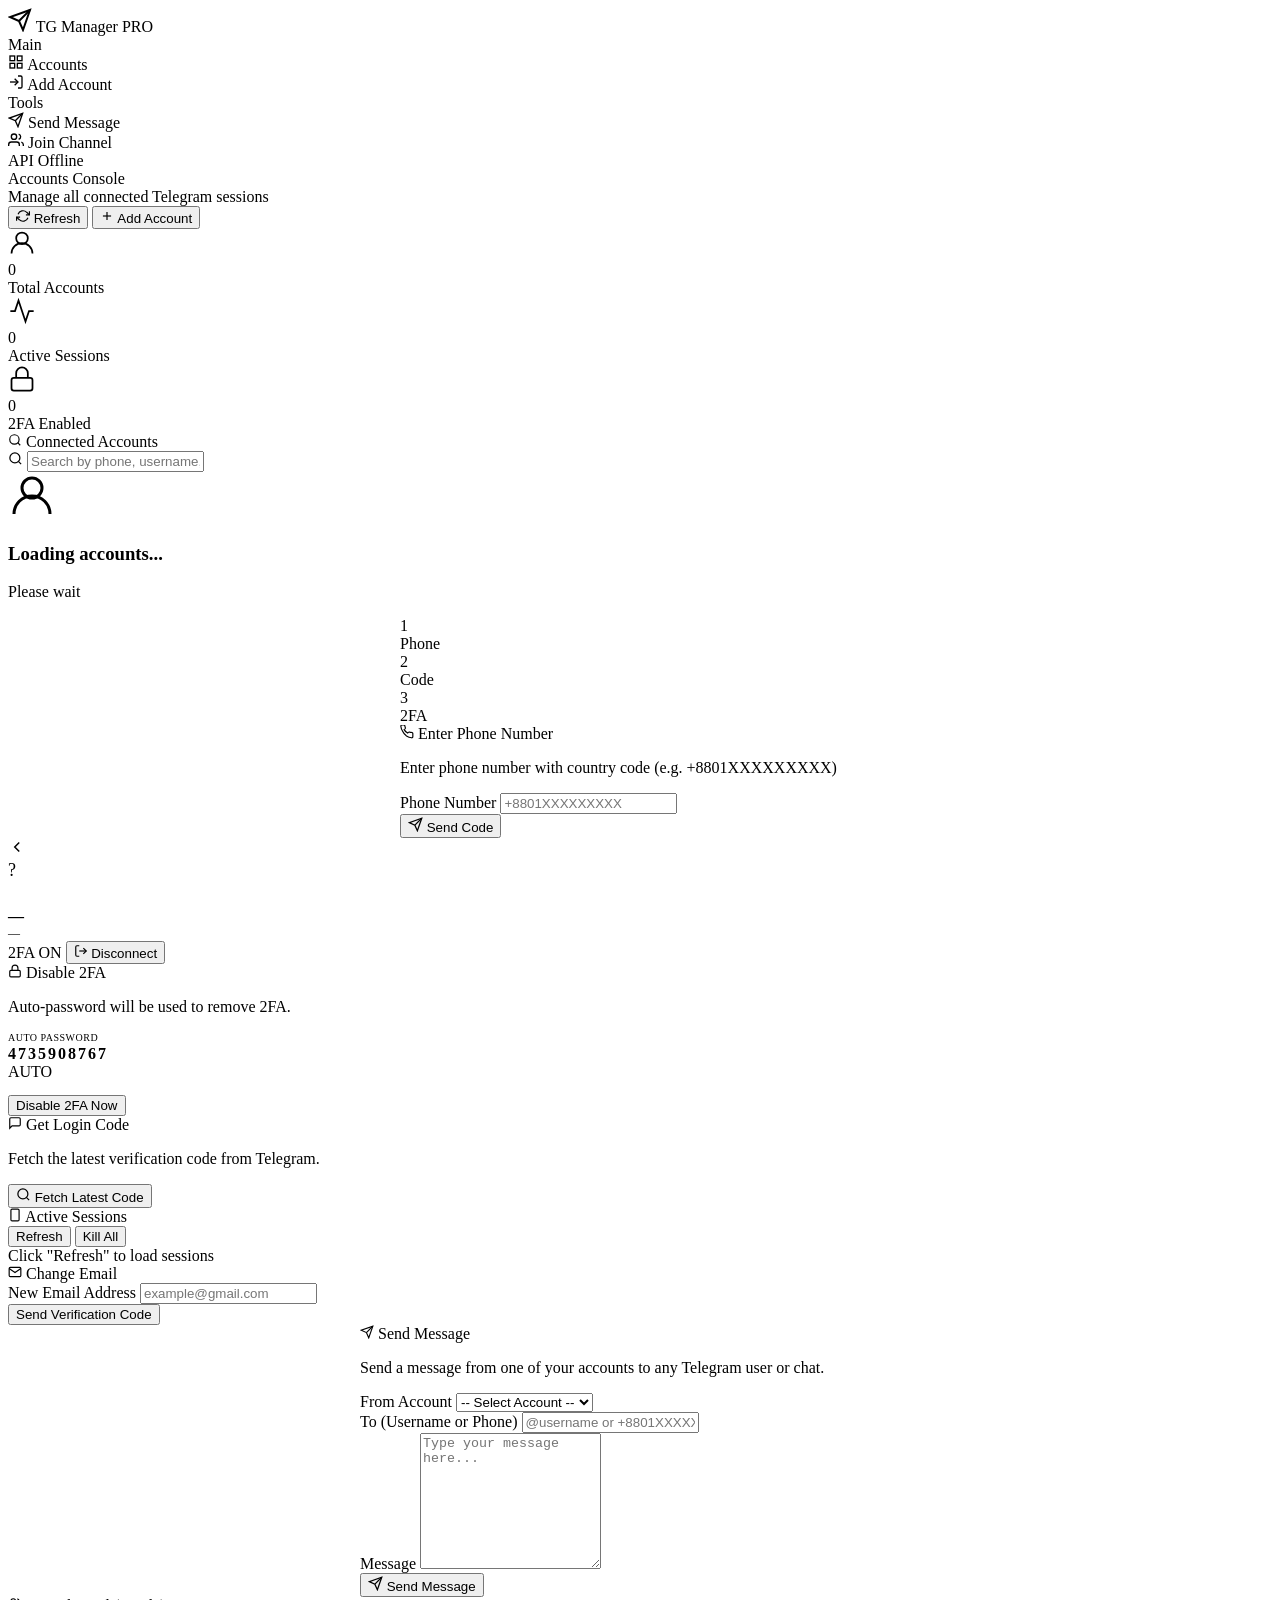
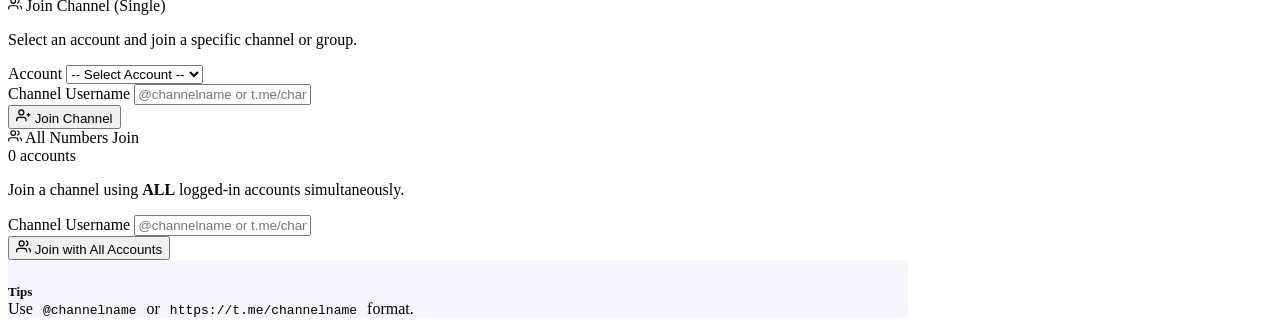
==== artifacts/tg-python/static/index.html @ 0330e7f4 "Replace Node.js backend with Python for Telegram API management Migrate backend services from Node.j" ====
<!DOCTYPE html>
<html lang="en">
<head>
  <meta charset="UTF-8"/>
  <meta name="viewport" content="width=device-width, initial-scale=1.0"/>
  <title>Telegram Manager</title>
  <link rel="preconnect" href="https://fonts.googleapis.com"/>
  <link rel="preconnect" href="https://fonts.gstatic.com" crossorigin/>
  <link rel="stylesheet" href="/style.css"/>
</head>
<body>
<div class="bg-pattern"></div>
<div id="toast-container"></div>

<div id="app">
  <!-- SIDEBAR -->
  <aside class="sidebar">
    <div class="sidebar-logo">
      <svg width="24" height="24" viewBox="0 0 24 24" fill="none" stroke="currentColor" stroke-width="2">
        <path d="M22 2L11 13"/><path d="M22 2L15 22l-4-9-9-4 20-7z"/>
      </svg>
      <span class="sidebar-logo-text">TG Manager</span>
      <span class="sidebar-logo-badge">PRO</span>
    </div>
    <nav class="sidebar-nav">
      <div class="nav-label">Main</div>
      <div class="nav-item" data-page="dashboard">
        <svg width="16" height="16" viewBox="0 0 24 24" fill="none" stroke="currentColor" stroke-width="2">
          <rect x="3" y="3" width="7" height="7"/><rect x="14" y="3" width="7" height="7"/>
          <rect x="14" y="14" width="7" height="7"/><rect x="3" y="14" width="7" height="7"/>
        </svg>
        <span>Accounts</span>
        <span class="nav-badge" id="acct-badge" style="display:none"></span>
      </div>
      <div class="nav-item" data-page="login">
        <svg width="16" height="16" viewBox="0 0 24 24" fill="none" stroke="currentColor" stroke-width="2">
          <path d="M15 3h4a2 2 0 012 2v14a2 2 0 01-2 2h-4"/>
          <polyline points="10 17 15 12 10 7"/><line x1="15" y1="12" x2="3" y2="12"/>
        </svg>
        <span>Add Account</span>
      </div>
      <div class="nav-label">Tools</div>
      <div class="nav-item" data-page="sendmsg">
        <svg width="16" height="16" viewBox="0 0 24 24" fill="none" stroke="currentColor" stroke-width="2">
          <line x1="22" y1="2" x2="11" y2="13"/>
          <polygon points="22 2 15 22 11 13 2 9 22 2"/>
        </svg>
        <span>Send Message</span>
      </div>
      <div class="nav-item" data-page="joinchannel">
        <svg width="16" height="16" viewBox="0 0 24 24" fill="none" stroke="currentColor" stroke-width="2">
          <path d="M17 21v-2a4 4 0 00-4-4H5a4 4 0 00-4 4v2"/>
          <circle cx="9" cy="7" r="4"/>
          <path d="M23 21v-2a4 4 0 00-3-3.87"/><path d="M16 3.13a4 4 0 010 7.75"/>
        </svg>
        <span>Join Channel</span>
      </div>
    </nav>
    <div class="sidebar-footer">
      <div class="status-pill">
        <div class="status-dot offline" id="api-status-dot"></div>
        <span id="api-status-text">Connecting...</span>
      </div>
    </div>
  </aside>

  <!-- MAIN -->
  <div class="main">
    <div class="topbar">
      <div>
        <div class="topbar-title" id="topbar-title">Accounts Console</div>
        <div class="topbar-sub" id="topbar-sub">Manage all connected Telegram sessions</div>
      </div>
      <div class="topbar-actions">
        <button class="btn btn-secondary btn-sm" onclick="loadAccounts()">
          <svg width="14" height="14" viewBox="0 0 24 24" fill="none" stroke="currentColor" stroke-width="2">
            <polyline points="23 4 23 10 17 10"/><polyline points="1 20 1 14 7 14"/>
            <path d="M3.51 9a9 9 0 0114.85-3.36L23 10M1 14l4.64 4.36A9 9 0 0020.49 15"/>
          </svg>
          Refresh
        </button>
        <button class="btn btn-primary btn-sm" onclick="navigate('login')">
          <svg width="14" height="14" viewBox="0 0 24 24" fill="none" stroke="currentColor" stroke-width="2">
            <line x1="12" y1="5" x2="12" y2="19"/><line x1="5" y1="12" x2="19" y2="12"/>
          </svg>
          Add Account
        </button>
      </div>
    </div>

    <div class="content">

      <!-- PAGE: DASHBOARD -->
      <div class="page active" id="page-dashboard">
        <div class="grid-3 mb-4">
          <div class="stat-card">
            <div class="stat-icon">
              <svg width="28" height="28" viewBox="0 0 24 24" fill="none" stroke="currentColor" stroke-width="1.5"><circle cx="12" cy="8" r="5"/><path d="M3 21a9 9 0 0118 0"/></svg>
            </div>
            <div class="stat-value glow-text" id="stat-total">0</div>
            <div class="stat-label">Total Accounts</div>
          </div>
          <div class="stat-card">
            <div class="stat-icon">
              <svg width="28" height="28" viewBox="0 0 24 24" fill="none" stroke="currentColor" stroke-width="1.5"><path d="M22 12h-4l-3 9L9 3l-3 9H2"/></svg>
            </div>
            <div class="stat-value" style="color:var(--success)" id="stat-active">0</div>
            <div class="stat-label">Active Sessions</div>
          </div>
          <div class="stat-card">
            <div class="stat-icon">
              <svg width="28" height="28" viewBox="0 0 24 24" fill="none" stroke="currentColor" stroke-width="1.5"><rect x="3" y="11" width="18" height="11" rx="2"/><path d="M7 11V7a5 5 0 0110 0v4"/></svg>
            </div>
            <div class="stat-value" style="color:var(--warn)" id="stat-2fa">0</div>
            <div class="stat-label">2FA Enabled</div>
          </div>
        </div>
        <div class="card">
          <div class="card-header">
            <div class="card-title">
              <svg width="14" height="14" viewBox="0 0 24 24" fill="none" stroke="currentColor" stroke-width="2"><circle cx="11" cy="11" r="8"/><line x1="21" y1="21" x2="16.65" y2="16.65"/></svg>
              Connected Accounts
            </div>
          </div>
          <div class="search-bar mb-4">
            <svg class="search-icon" width="15" height="15" viewBox="0 0 24 24" fill="none" stroke="currentColor" stroke-width="2"><circle cx="11" cy="11" r="8"/><line x1="21" y1="21" x2="16.65" y2="16.65"/></svg>
            <input class="input" id="search-input" type="text" placeholder="Search by phone, username, name..."/>
          </div>
          <div class="grid-auto" id="accounts-grid">
            <div class="empty-state" style="grid-column:1/-1">
              <svg width="48" height="48" viewBox="0 0 24 24" fill="none" stroke="currentColor" stroke-width="1.5"><circle cx="12" cy="8" r="5"/><path d="M3 21a9 9 0 0118 0"/></svg>
              <h3>Loading accounts...</h3><p>Please wait</p>
            </div>
          </div>
        </div>
      </div>

      <!-- PAGE: LOGIN -->
      <div class="page" id="page-login">
        <div style="max-width:480px;margin:0 auto">
          <div class="step-indicator mb-4">
            <div class="step active" id="step-1"><div class="step-num">1</div><div class="step-text">Phone</div></div>
            <div class="step-sep"></div>
            <div class="step" id="step-2"><div class="step-num">2</div><div class="step-text">Code</div></div>
            <div class="step-sep"></div>
            <div class="step" id="step-3"><div class="step-num">3</div><div class="step-text">2FA</div></div>
          </div>

          <!-- Step 1 -->
          <div class="card glow login-step" style="display:block">
            <div class="card-header">
              <div class="card-title">
                <svg width="14" height="14" viewBox="0 0 24 24" fill="none" stroke="currentColor" stroke-width="2"><path d="M22 16.92v3a2 2 0 01-2.18 2 19.79 19.79 0 01-8.63-3.07A19.5 19.5 0 014.5 10.81a19.79 19.79 0 01-3.07-8.64A2 2 0 013.41 0h3a2 2 0 012 1.72c.127.96.361 1.903.7 2.81a2 2 0 01-.45 2.11L7.09 7.91a16 16 0 006 6l1.27-1.27a2 2 0 012.11-.45c.907.339 1.85.573 2.81.7A2 2 0 0122 14.92z"/></svg>
                Enter Phone Number
              </div>
            </div>
            <p class="text-dim text-sm mb-4">Enter phone number with country code (e.g. +8801XXXXXXXXX)</p>
            <div class="input-group mb-0">
              <label class="input-label">Phone Number</label>
              <input class="input" id="login-phone" type="tel" placeholder="+8801XXXXXXXXX" autocomplete="tel"/>
            </div>
            <div class="mt-3">
              <button class="btn btn-primary btn-full btn-lg" id="btn-send-code" onclick="sendCode()">
                <svg width="15" height="15" viewBox="0 0 24 24" fill="none" stroke="currentColor" stroke-width="2"><line x1="22" y1="2" x2="11" y2="13"/><polygon points="22 2 15 22 11 13 2 9 22 2"/></svg>
                Send Code
              </button>
            </div>
          </div>

          <!-- Step 2 -->
          <div class="card glow login-step" style="display:none">
            <div class="card-header">
              <div class="card-title">
                <svg width="14" height="14" viewBox="0 0 24 24" fill="none" stroke="currentColor" stroke-width="2"><rect x="3" y="11" width="18" height="11" rx="2"/><path d="M7 11V7a5 5 0 0110 0v4"/></svg>
                Verification Code
              </div>
            </div>
            <p class="text-dim text-sm mb-4">Code sent to <strong id="login-phone-display" style="color:var(--accent)"></strong></p>
            <div class="input-group mb-0">
              <label class="input-label">Code from Telegram</label>
              <input class="input" id="login-code" type="text" placeholder="12345" inputmode="numeric" maxlength="10" style="font-size:22px;font-family:var(--mono);letter-spacing:5px;text-align:center"/>
            </div>
            <div class="mt-3 flex gap-2">
              <button class="btn btn-secondary" onclick="setLoginStep(1)">Back</button>
              <button class="btn btn-primary flex-1" id="btn-sign-in" onclick="signIn()">
                <svg width="15" height="15" viewBox="0 0 24 24" fill="none" stroke="currentColor" stroke-width="2"><polyline points="20 6 9 17 4 12"/></svg>
                Verify Code
              </button>
            </div>
          </div>

          <!-- Step 3 -->
          <div class="card glow login-step" style="display:none">
            <div class="card-header">
              <div class="card-title">
                <svg width="14" height="14" viewBox="0 0 24 24" fill="none" stroke="currentColor" stroke-width="2"><path d="M12 22s8-4 8-10V5l-8-3-8 3v7c0 6 8 10 8 10z"/></svg>
                Two-Factor Authentication
              </div>
            </div>
            <p class="text-dim text-sm mb-4">This account has 2FA enabled. Enter your password.</p>
            <div class="input-group mb-0">
              <label class="input-label">2FA Password</label>
              <input class="input" id="login-2fa" type="password" placeholder="Enter 2FA password"/>
            </div>
            <div class="mt-3 flex gap-2">
              <button class="btn btn-secondary" onclick="setLoginStep(2)">Back</button>
              <button class="btn btn-primary flex-1" id="btn-sign-in-2fa" onclick="signIn2fa()">
                <svg width="15" height="15" viewBox="0 0 24 24" fill="none" stroke="currentColor" stroke-width="2"><polyline points="20 6 9 17 4 12"/></svg>
                Sign In
              </button>
            </div>
          </div>
        </div>
      </div>

      <!-- PAGE: DETAIL -->
      <div class="page" id="page-detail">
        <div class="detail-header">
          <div class="back-btn" onclick="navigate('dashboard')">
            <svg width="18" height="18" viewBox="0 0 24 24" fill="none" stroke="currentColor" stroke-width="2"><polyline points="15 18 9 12 15 6"/></svg>
          </div>
          <div class="account-avatar" id="detail-avatar" style="width:48px;height:48px;font-size:18px">?</div>
          <div style="flex:1;min-width:0">
            <div style="font-size:16px;font-weight:700" id="detail-name">—</div>
            <div style="font-size:12px;color:var(--text-dim);font-family:var(--mono)" id="detail-phone">—</div>
            <div style="font-size:12px;color:var(--text-dim)" id="detail-username"></div>
          </div>
          <span class="badge badge-yellow" id="detail-2fa-badge">2FA ON</span>
          <button class="btn btn-danger btn-sm" onclick="logoutAccount()">
            <svg width="14" height="14" viewBox="0 0 24 24" fill="none" stroke="currentColor" stroke-width="2"><path d="M9 21H5a2 2 0 01-2-2V5a2 2 0 012-2h4"/><polyline points="16 17 21 12 16 7"/><line x1="21" y1="12" x2="9" y2="12"/></svg>
            Disconnect
          </button>
        </div>
        <div class="panels-grid">
          <div class="card glow">
            <div class="card-header">
              <div class="card-title">
                <svg width="14" height="14" viewBox="0 0 24 24" fill="none" stroke="currentColor" stroke-width="2"><rect x="3" y="11" width="18" height="11" rx="2"/><path d="M7 11V7a5 5 0 0110 0v4"/></svg>
                Disable 2FA
              </div>
            </div>
            <div id="disable-2fa-section">
              <p class="text-dim text-sm mb-4">Auto-password will be used to remove 2FA.</p>
              <div class="code-box" style="margin-bottom:14px">
                <div>
                  <div style="font-size:10px;color:var(--text-dim);margin-bottom:2px;text-transform:uppercase;letter-spacing:.5px">Auto Password</div>
                  <div style="font-family:var(--mono);font-size:16px;font-weight:700;color:var(--accent);letter-spacing:2px">4735908767</div>
                </div>
                <span class="badge badge-blue">AUTO</span>
              </div>
              <button class="btn btn-danger btn-full" id="btn-disable-2fa" onclick="disable2fa()">
                Disable 2FA Now
              </button>
            </div>
            <div id="no-2fa-msg" class="empty-state" style="display:none;padding:16px">
              <p style="margin-top:8px">2FA already disabled</p>
            </div>
          </div>

          <div class="card glow">
            <div class="card-header">
              <div class="card-title">
                <svg width="14" height="14" viewBox="0 0 24 24" fill="none" stroke="currentColor" stroke-width="2"><path d="M21 15a2 2 0 01-2 2H7l-4 4V5a2 2 0 012-2h14a2 2 0 012 2z"/></svg>
                Get Login Code
              </div>
            </div>
            <p class="text-dim text-sm mb-4">Fetch the latest verification code from Telegram.</p>
            <button class="btn btn-purple btn-full mb-4" id="btn-get-code" onclick="getLoginCode()">
              <svg width="15" height="15" viewBox="0 0 24 24" fill="none" stroke="currentColor" stroke-width="2"><circle cx="11" cy="11" r="8"/><line x1="21" y1="21" x2="16.65" y2="16.65"/></svg>
              Fetch Latest Code
            </button>
            <div id="login-code-result"></div>
          </div>

          <div class="card glow">
            <div class="card-header">
              <div class="card-title">
                <svg width="14" height="14" viewBox="0 0 24 24" fill="none" stroke="currentColor" stroke-width="2"><rect x="5" y="2" width="14" height="20" rx="2"/><line x1="12" y1="18" x2="12" y2="18"/></svg>
                Active Sessions
              </div>
              <div class="flex gap-2">
                <button class="btn btn-secondary btn-sm" id="btn-load-sessions" onclick="loadSessions()">Refresh</button>
                <button class="btn btn-danger btn-sm" id="btn-terminate-all" onclick="terminateAllSessions()">Kill All</button>
              </div>
            </div>
            <div id="sessions-list" class="text-dim text-sm">Click "Refresh" to load sessions</div>
          </div>

          <div class="card glow">
            <div class="card-header">
              <div class="card-title">
                <svg width="14" height="14" viewBox="0 0 24 24" fill="none" stroke="currentColor" stroke-width="2"><path d="M4 4h16c1.1 0 2 .9 2 2v12c0 1.1-.9 2-2 2H4c-1.1 0-2-.9-2-2V6c0-1.1.9-2 2-2z"/><polyline points="22,6 12,13 2,6"/></svg>
                Change Email
              </div>
            </div>
            <div class="input-group">
              <label class="input-label">New Email Address</label>
              <input class="input" id="email-input" type="email" placeholder="example@gmail.com"/>
            </div>
            <button class="btn btn-secondary btn-full" id="btn-send-email" onclick="sendEmail()">Send Verification Code</button>
            <div id="email-step2" style="display:none;margin-top:14px">
              <div class="divider"></div>
              <div class="input-group">
                <label class="input-label">Verification Code</label>
                <input class="input" id="email-code" type="text" placeholder="Code from email" inputmode="numeric"/>
              </div>
              <button class="btn btn-success btn-full" id="btn-verify-email" onclick="verifyEmail()">Confirm Email Change</button>
            </div>
          </div>
        </div>
      </div>

      <!-- PAGE: SEND MESSAGE -->
      <div class="page" id="page-sendmsg">
        <div style="max-width:560px;margin:0 auto">
          <div class="card glow">
            <div class="card-header">
              <div class="card-title">
                <svg width="14" height="14" viewBox="0 0 24 24" fill="none" stroke="currentColor" stroke-width="2"><line x1="22" y1="2" x2="11" y2="13"/><polygon points="22 2 15 22 11 13 2 9 22 2"/></svg>
                Send Message
              </div>
            </div>
            <p class="text-dim text-sm mb-4">Send a message from one of your accounts to any Telegram user or chat.</p>
            <div class="input-group">
              <label class="input-label">From Account</label>
              <select class="input account-select" id="msg-from"><option value="">-- Select Account --</option></select>
            </div>
            <div class="input-group">
              <label class="input-label">To (Username or Phone)</label>
              <input class="input" id="msg-to" type="text" placeholder="@username or +8801XXXXXXXXX"/>
            </div>
            <div class="input-group mb-0">
              <label class="input-label">Message</label>
              <textarea class="input" id="msg-text" placeholder="Type your message here..." style="min-height:130px"></textarea>
            </div>
            <div class="mt-3">
              <button class="btn btn-primary btn-full btn-lg" id="btn-send-msg" onclick="sendMessage()">
                <svg width="15" height="15" viewBox="0 0 24 24" fill="none" stroke="currentColor" stroke-width="2"><line x1="22" y1="2" x2="11" y2="13"/><polygon points="22 2 15 22 11 13 2 9 22 2"/></svg>
                Send Message
              </button>
            </div>
          </div>
        </div>
      </div>

      <!-- PAGE: JOIN CHANNEL -->
      <div class="page" id="page-joinchannel">
        <div class="grid-2" style="max-width:900px">
          <div class="card glow">
            <div class="card-header">
              <div class="card-title">
                <svg width="14" height="14" viewBox="0 0 24 24" fill="none" stroke="currentColor" stroke-width="2"><path d="M17 21v-2a4 4 0 00-4-4H5a4 4 0 00-4 4v2"/><circle cx="9" cy="7" r="4"/><path d="M23 21v-2a4 4 0 00-3-3.87"/><path d="M16 3.13a4 4 0 010 7.75"/></svg>
                Join Channel (Single)
              </div>
            </div>
            <p class="text-dim text-sm mb-4">Select an account and join a specific channel or group.</p>
            <div class="input-group">
              <label class="input-label">Account</label>
              <select class="input account-select" id="join-from"><option value="">-- Select Account --</option></select>
            </div>
            <div class="input-group mb-0">
              <label class="input-label">Channel Username</label>
              <input class="input" id="join-channel-input" type="text" placeholder="@channelname or t.me/channel"/>
            </div>
            <div class="mt-3">
              <button class="btn btn-success btn-full" id="btn-join-channel" onclick="joinChannel()">
                <svg width="15" height="15" viewBox="0 0 24 24" fill="none" stroke="currentColor" stroke-width="2"><path d="M16 21v-2a4 4 0 00-4-4H5a4 4 0 00-4 4v2"/><circle cx="8.5" cy="7" r="4"/><line x1="20" y1="8" x2="20" y2="14"/><line x1="23" y1="11" x2="17" y2="11"/></svg>
                Join Channel
              </button>
            </div>
          </div>

          <div class="card glow" style="border-color:rgba(123,97,255,.3)">
            <div class="card-header">
              <div class="card-title" style="color:var(--accent2)">
                <svg width="14" height="14" viewBox="0 0 24 24" fill="none" stroke="currentColor" stroke-width="2"><path d="M17 21v-2a4 4 0 00-4-4H5a4 4 0 00-4 4v2"/><circle cx="9" cy="7" r="4"/><path d="M23 21v-2a4 4 0 00-3-3.87"/><path d="M16 3.13a4 4 0 010 7.75"/></svg>
                All Numbers Join
              </div>
              <span class="badge badge-purple" id="all-join-count">0 accounts</span>
            </div>
            <p class="text-dim text-sm mb-4">Join a channel using <strong style="color:var(--text)">ALL</strong> logged-in accounts simultaneously.</p>
            <div class="input-group mb-0">
              <label class="input-label">Channel Username</label>
              <input class="input" id="join-all-channel" type="text" placeholder="@channelname or t.me/channel"/>
            </div>
            <div class="mt-3">
              <button class="btn btn-purple btn-full" id="btn-join-all" onclick="joinAllChannels()">
                <svg width="15" height="15" viewBox="0 0 24 24" fill="none" stroke="currentColor" stroke-width="2"><path d="M17 21v-2a4 4 0 00-4-4H5a4 4 0 00-4 4v2"/><circle cx="9" cy="7" r="4"/><path d="M23 21v-2a4 4 0 00-3-3.87"/><path d="M16 3.13a4 4 0 010 7.75"/></svg>
                Join with All Accounts
              </button>
            </div>
            <div id="join-all-results"></div>
          </div>
        </div>
        <div class="card mt-3" style="max-width:900px;background:rgba(123,97,255,.06);border-color:rgba(123,97,255,.2)">
          <div class="flex items-center gap-3">
            <svg width="20" height="20" viewBox="0 0 24 24" fill="none" stroke="var(--accent2)" stroke-width="2"><circle cx="12" cy="12" r="10"/><line x1="12" y1="8" x2="12" y2="12"/><line x1="12" y1="16" x2="12.01" y2="16"/></svg>
            <div>
              <div style="font-size:13px;font-weight:600;color:var(--accent2)">Tips</div>
              <div class="text-dim text-sm">Use <code style="background:var(--bg3);padding:1px 6px;border-radius:4px">@channelname</code> or <code style="background:var(--bg3);padding:1px 6px;border-radius:4px">https://t.me/channelname</code> format.</div>
            </div>
          </div>
        </div>
      </div>

    </div>
  </div>
</div>

<script>
async function checkApiHealth() {
  const dot = document.getElementById('api-status-dot');
  const txt = document.getElementById('api-status-text');
  try {
    const r = await fetch('/api/healthz');
    if (r.ok) { dot.className='status-dot'; txt.textContent='API Online'; }
    else throw new Error();
  } catch { dot.className='status-dot offline'; txt.textContent='API Offline'; }
}
checkApiHealth();
setInterval(checkApiHealth, 15000);
setInterval(() => {
  const el = document.getElementById('all-join-count');
  if (el && window.state) el.textContent = (state.accounts.length||0) + ' accounts';
}, 1000);
</script>
<script src="/script.js"></script>
</body>
</html>
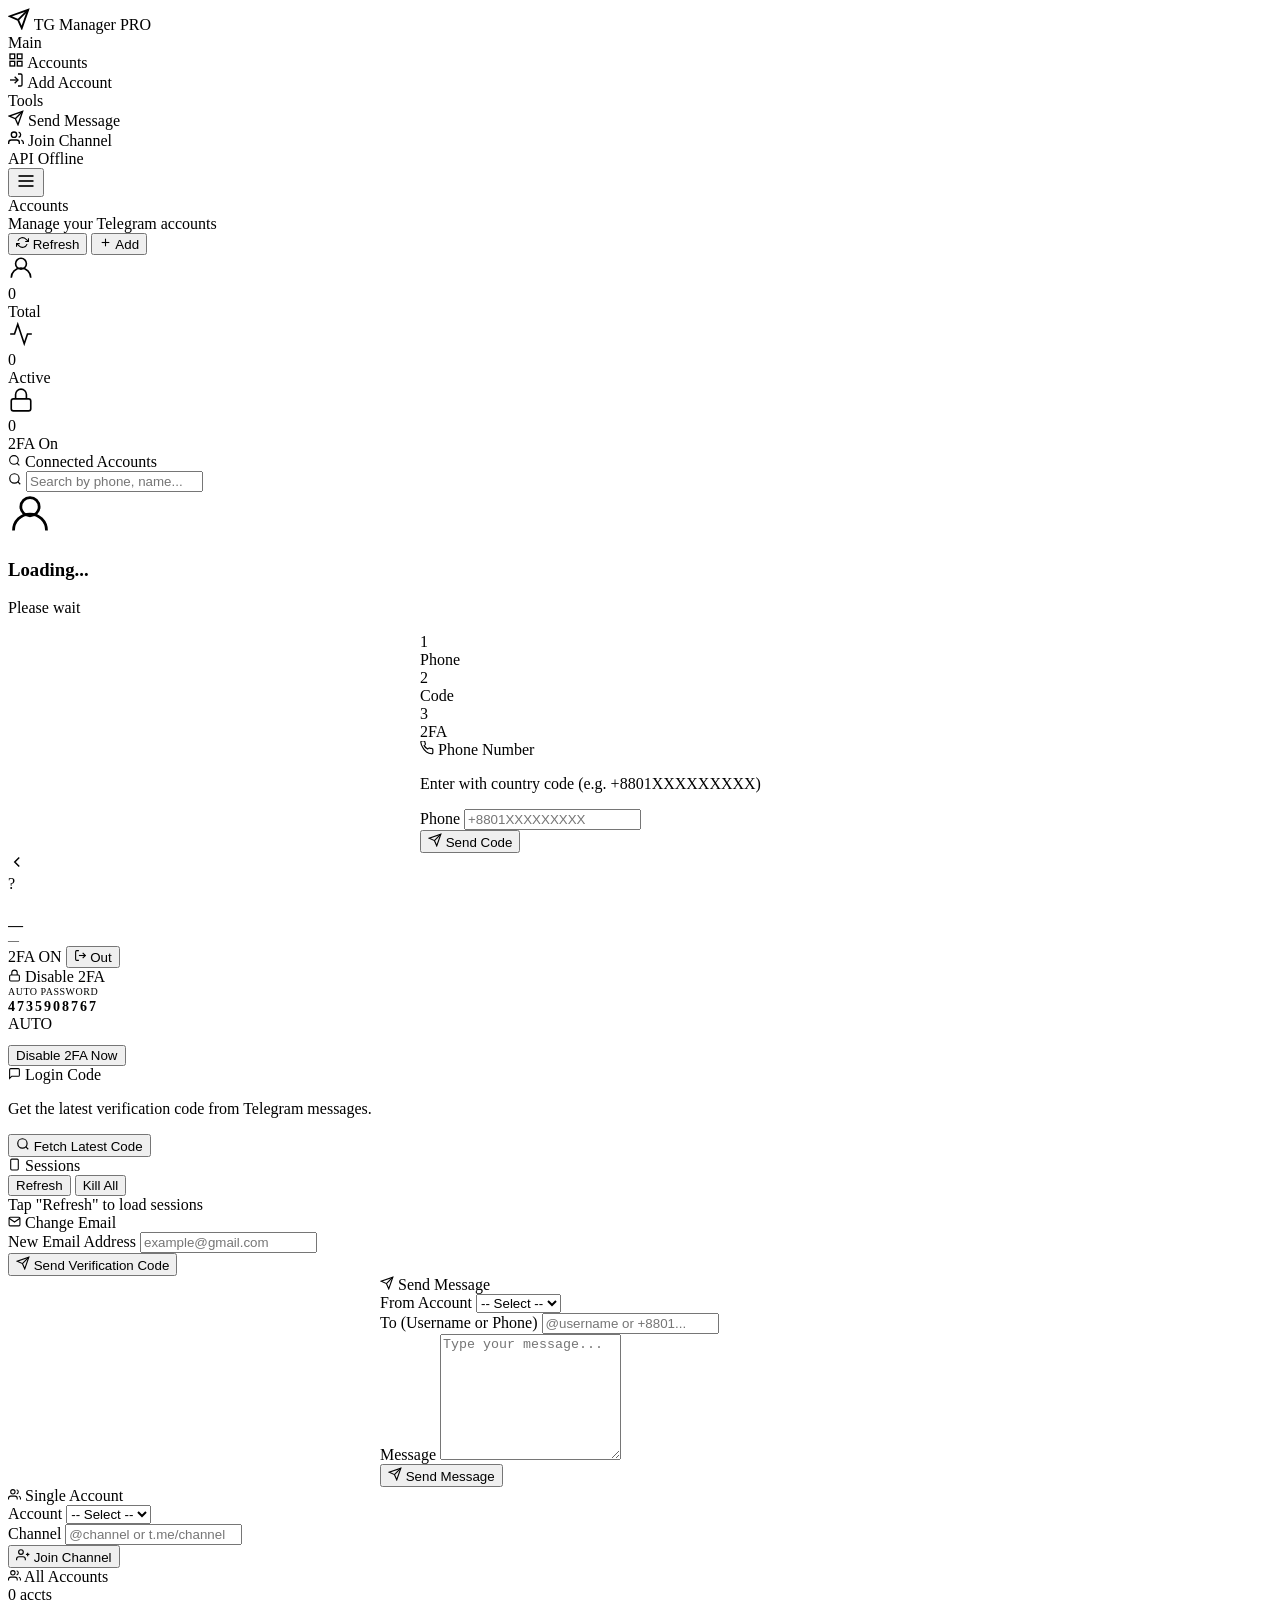
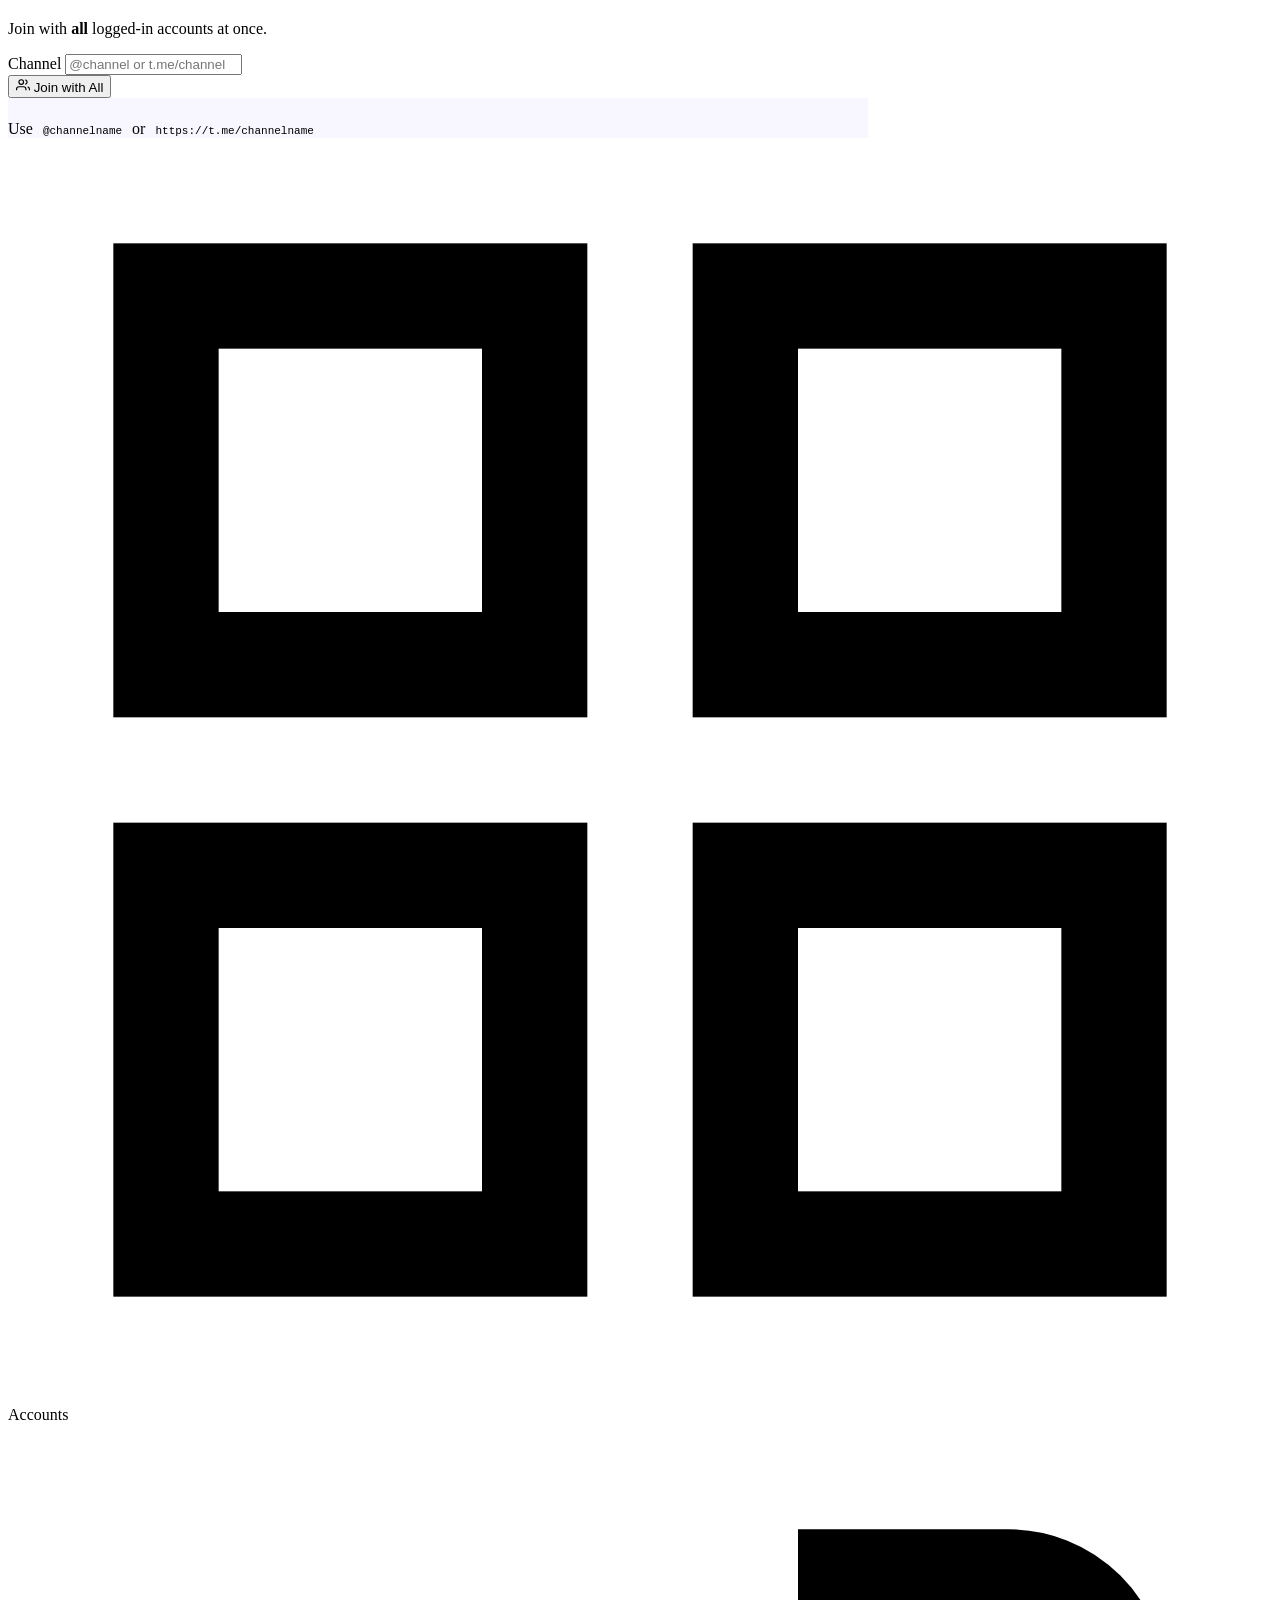
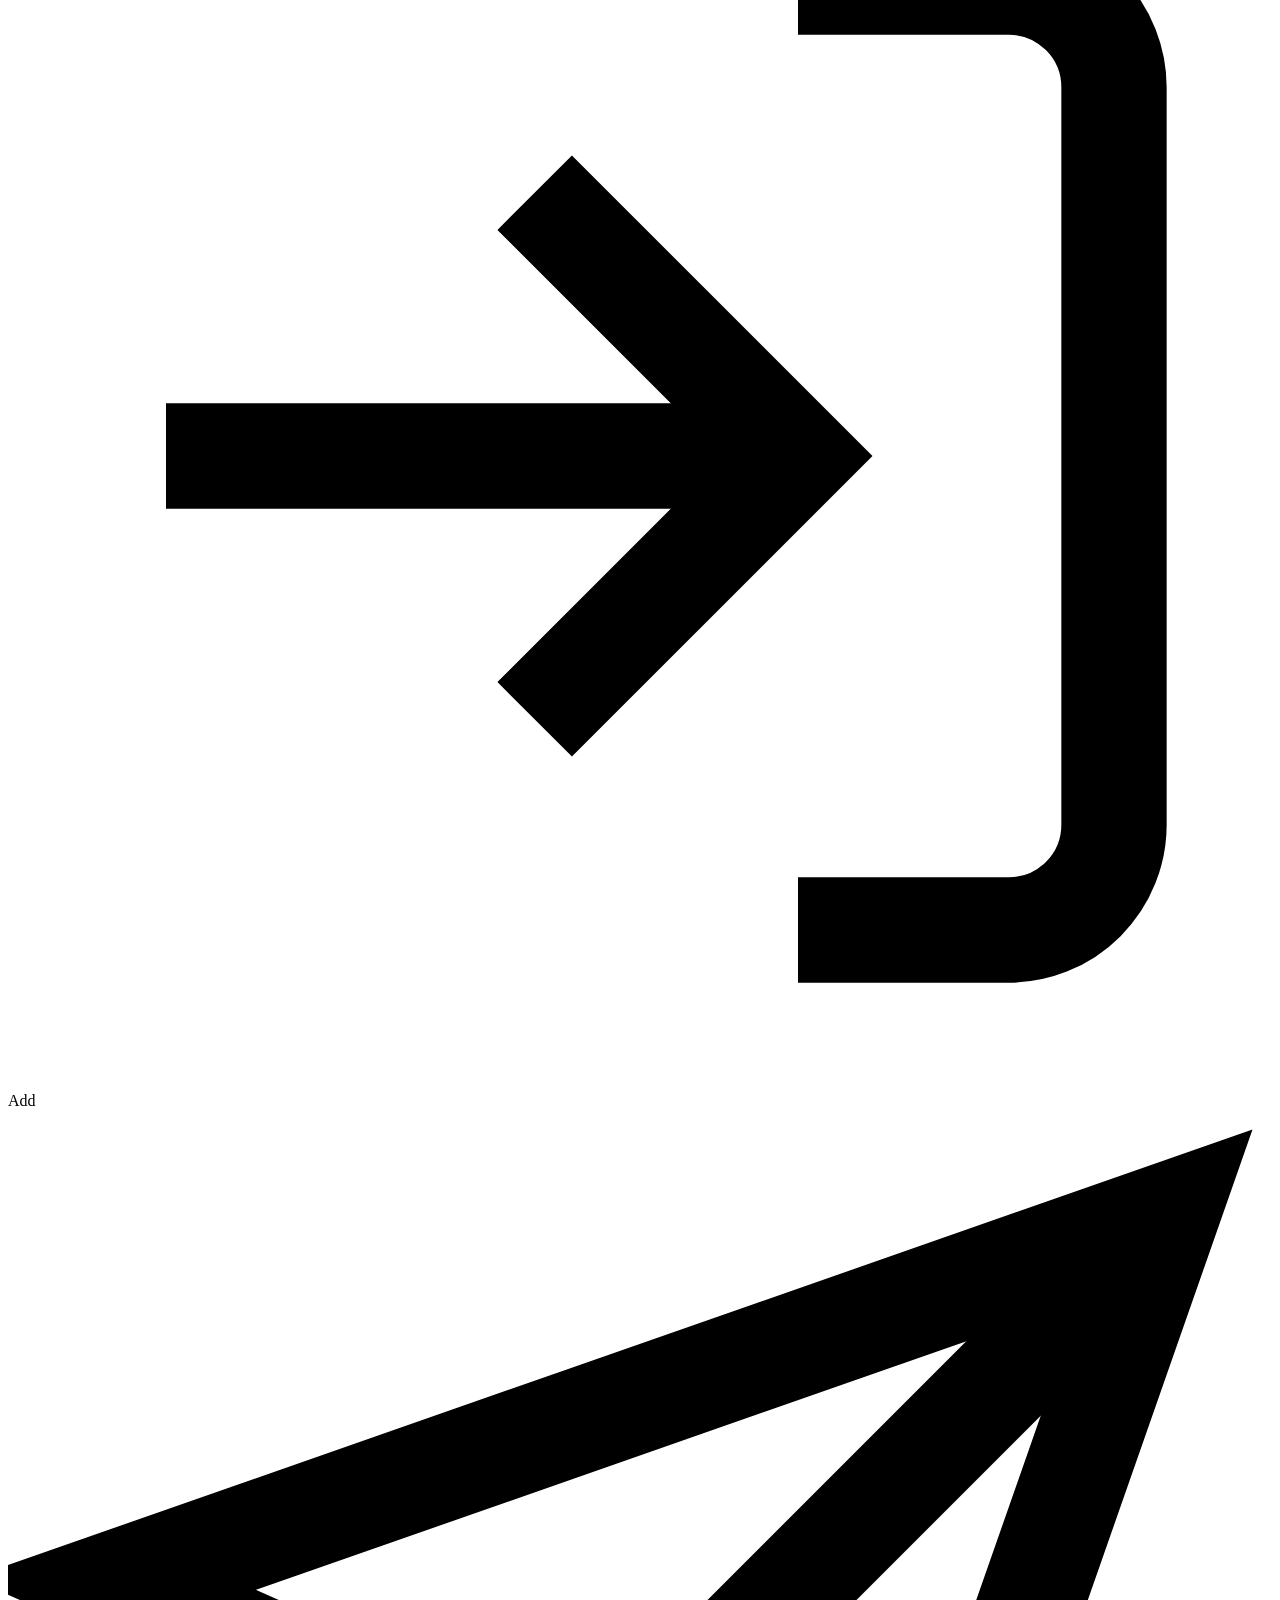
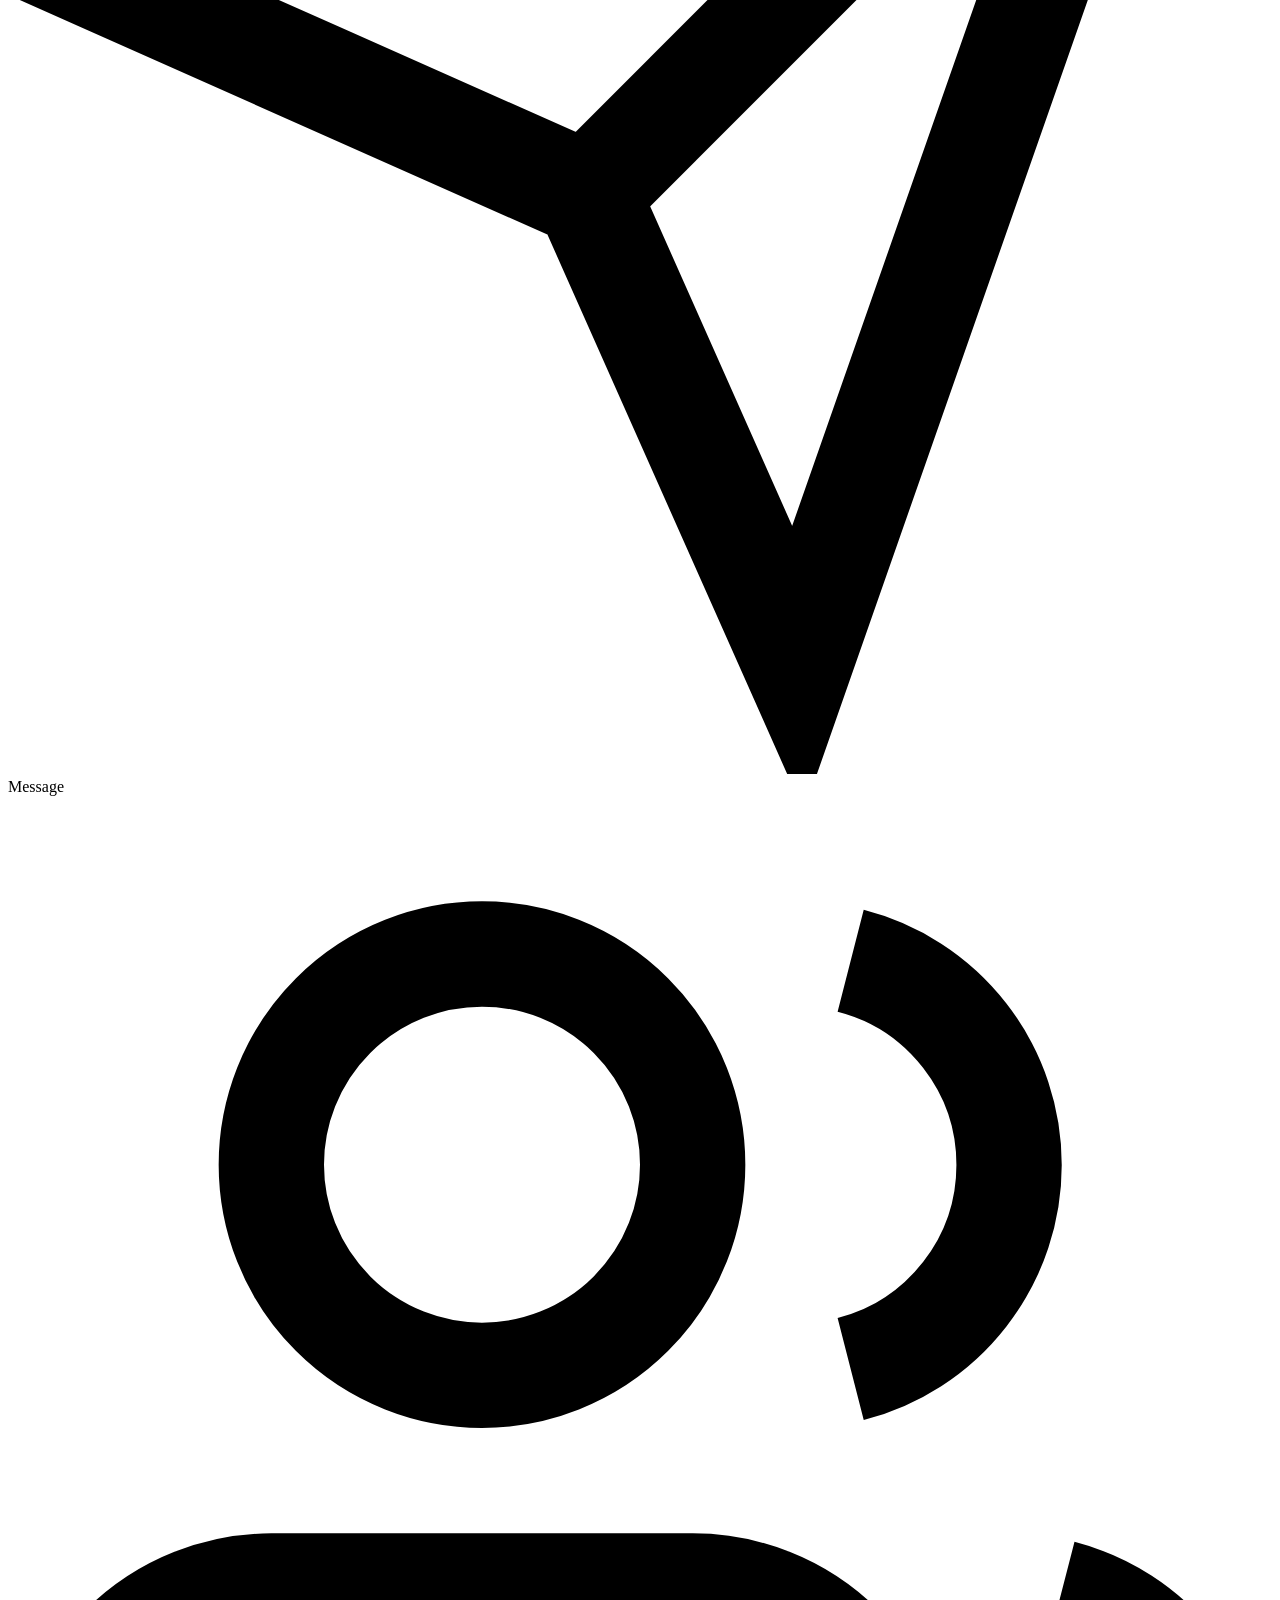
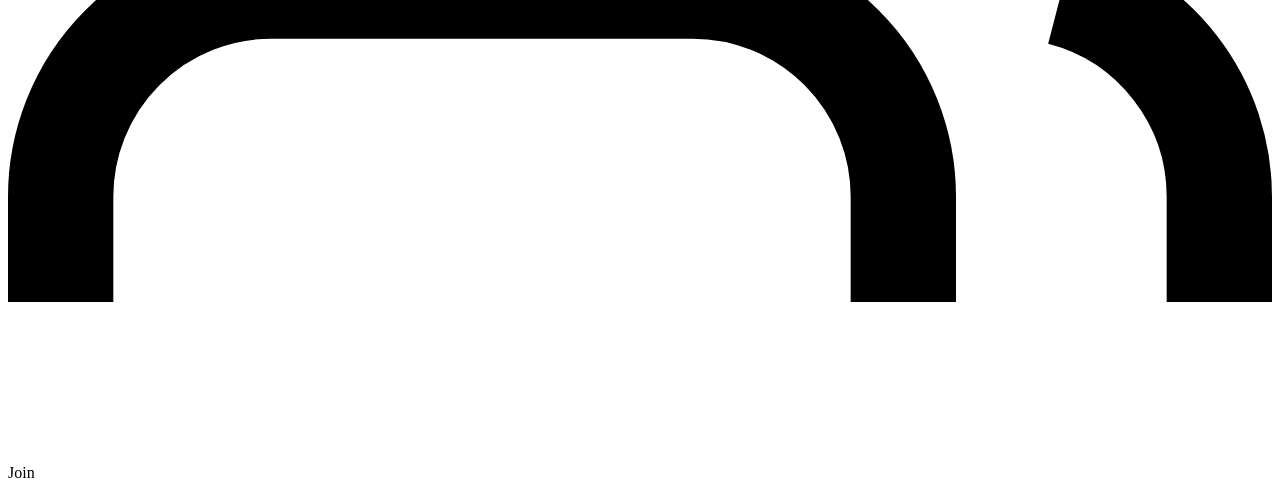
==== commit 0ac80985: "Fix email change functionality and update website for mobile viewing Fixes email change endpoint in " ====
--- a/artifacts/tg-python/static/index.html
+++ b/artifacts/tg-python/static/index.html
@@ -2,57 +2,42 @@
 <html lang="en">
 <head>
   <meta charset="UTF-8"/>
-  <meta name="viewport" content="width=device-width, initial-scale=1.0"/>
-  <title>Telegram Manager</title>
-  <link rel="preconnect" href="https://fonts.googleapis.com"/>
-  <link rel="preconnect" href="https://fonts.gstatic.com" crossorigin/>
+  <meta name="viewport" content="width=device-width, initial-scale=1.0, viewport-fit=cover"/>
+  <meta name="theme-color" content="#070912"/>
+  <title>TG Manager</title>
   <link rel="stylesheet" href="/style.css"/>
 </head>
 <body>
 <div class="bg-pattern"></div>
 <div id="toast-container"></div>
+<div class="sidebar-backdrop" id="sidebar-backdrop" onclick="closeSidebar()"></div>
 
 <div id="app">
-  <!-- SIDEBAR -->
-  <aside class="sidebar">
+  <!-- ── SIDEBAR ── -->
+  <aside class="sidebar" id="sidebar">
     <div class="sidebar-logo">
-      <svg width="24" height="24" viewBox="0 0 24 24" fill="none" stroke="currentColor" stroke-width="2">
-        <path d="M22 2L11 13"/><path d="M22 2L15 22l-4-9-9-4 20-7z"/>
-      </svg>
+      <svg width="22" height="22" viewBox="0 0 24 24" fill="none" stroke="currentColor" stroke-width="2"><path d="M22 2L11 13"/><path d="M22 2L15 22l-4-9-9-4 20-7z"/></svg>
       <span class="sidebar-logo-text">TG Manager</span>
       <span class="sidebar-logo-badge">PRO</span>
     </div>
     <nav class="sidebar-nav">
       <div class="nav-label">Main</div>
-      <div class="nav-item" data-page="dashboard">
-        <svg width="16" height="16" viewBox="0 0 24 24" fill="none" stroke="currentColor" stroke-width="2">
-          <rect x="3" y="3" width="7" height="7"/><rect x="14" y="3" width="7" height="7"/>
-          <rect x="14" y="14" width="7" height="7"/><rect x="3" y="14" width="7" height="7"/>
-        </svg>
+      <div class="nav-item active" data-page="dashboard" onclick="navigate('dashboard');closeSidebar()">
+        <svg width="16" height="16" viewBox="0 0 24 24" fill="none" stroke="currentColor" stroke-width="2"><rect x="3" y="3" width="7" height="7"/><rect x="14" y="3" width="7" height="7"/><rect x="14" y="14" width="7" height="7"/><rect x="3" y="14" width="7" height="7"/></svg>
         <span>Accounts</span>
         <span class="nav-badge" id="acct-badge" style="display:none"></span>
       </div>
-      <div class="nav-item" data-page="login">
-        <svg width="16" height="16" viewBox="0 0 24 24" fill="none" stroke="currentColor" stroke-width="2">
-          <path d="M15 3h4a2 2 0 012 2v14a2 2 0 01-2 2h-4"/>
-          <polyline points="10 17 15 12 10 7"/><line x1="15" y1="12" x2="3" y2="12"/>
-        </svg>
+      <div class="nav-item" data-page="login" onclick="navigate('login');closeSidebar()">
+        <svg width="16" height="16" viewBox="0 0 24 24" fill="none" stroke="currentColor" stroke-width="2"><path d="M15 3h4a2 2 0 012 2v14a2 2 0 01-2 2h-4"/><polyline points="10 17 15 12 10 7"/><line x1="15" y1="12" x2="3" y2="12"/></svg>
         <span>Add Account</span>
       </div>
       <div class="nav-label">Tools</div>
-      <div class="nav-item" data-page="sendmsg">
-        <svg width="16" height="16" viewBox="0 0 24 24" fill="none" stroke="currentColor" stroke-width="2">
-          <line x1="22" y1="2" x2="11" y2="13"/>
-          <polygon points="22 2 15 22 11 13 2 9 22 2"/>
-        </svg>
+      <div class="nav-item" data-page="sendmsg" onclick="navigate('sendmsg');closeSidebar()">
+        <svg width="16" height="16" viewBox="0 0 24 24" fill="none" stroke="currentColor" stroke-width="2"><line x1="22" y1="2" x2="11" y2="13"/><polygon points="22 2 15 22 11 13 2 9 22 2"/></svg>
         <span>Send Message</span>
       </div>
-      <div class="nav-item" data-page="joinchannel">
-        <svg width="16" height="16" viewBox="0 0 24 24" fill="none" stroke="currentColor" stroke-width="2">
-          <path d="M17 21v-2a4 4 0 00-4-4H5a4 4 0 00-4 4v2"/>
-          <circle cx="9" cy="7" r="4"/>
-          <path d="M23 21v-2a4 4 0 00-3-3.87"/><path d="M16 3.13a4 4 0 010 7.75"/>
-        </svg>
+      <div class="nav-item" data-page="joinchannel" onclick="navigate('joinchannel');closeSidebar()">
+        <svg width="16" height="16" viewBox="0 0 24 24" fill="none" stroke="currentColor" stroke-width="2"><path d="M17 21v-2a4 4 0 00-4-4H5a4 4 0 00-4 4v2"/><circle cx="9" cy="7" r="4"/><path d="M23 21v-2a4 4 0 00-3-3.87"/><path d="M16 3.13a4 4 0 010 7.75"/></svg>
         <span>Join Channel</span>
       </div>
     </nav>
@@ -64,80 +49,76 @@
     </div>
   </aside>
 
-  <!-- MAIN -->
+  <!-- ── MAIN ── -->
   <div class="main">
+    <!-- Topbar -->
     <div class="topbar">
-      <div>
-        <div class="topbar-title" id="topbar-title">Accounts Console</div>
-        <div class="topbar-sub" id="topbar-sub">Manage all connected Telegram sessions</div>
+      <div class="topbar-left">
+        <button class="hamburger" onclick="toggleSidebar()" aria-label="Menu">
+          <svg width="20" height="20" viewBox="0 0 24 24" fill="none" stroke="currentColor" stroke-width="2"><line x1="3" y1="6" x2="21" y2="6"/><line x1="3" y1="12" x2="21" y2="12"/><line x1="3" y1="18" x2="21" y2="18"/></svg>
+        </button>
+        <div>
+          <div class="topbar-title" id="topbar-title">Accounts</div>
+          <div class="topbar-sub" id="topbar-sub">Manage your Telegram accounts</div>
+        </div>
       </div>
       <div class="topbar-actions">
-        <button class="btn btn-secondary btn-sm" onclick="loadAccounts()">
-          <svg width="14" height="14" viewBox="0 0 24 24" fill="none" stroke="currentColor" stroke-width="2">
-            <polyline points="23 4 23 10 17 10"/><polyline points="1 20 1 14 7 14"/>
-            <path d="M3.51 9a9 9 0 0114.85-3.36L23 10M1 14l4.64 4.36A9 9 0 0020.49 15"/>
-          </svg>
+        <button class="btn btn-secondary btn-sm topbar-refresh-hide" onclick="loadAccounts()" title="Refresh">
+          <svg width="13" height="13" viewBox="0 0 24 24" fill="none" stroke="currentColor" stroke-width="2"><polyline points="23 4 23 10 17 10"/><polyline points="1 20 1 14 7 14"/><path d="M3.51 9a9 9 0 0114.85-3.36L23 10M1 14l4.64 4.36A9 9 0 0020.49 15"/></svg>
           Refresh
         </button>
         <button class="btn btn-primary btn-sm" onclick="navigate('login')">
-          <svg width="14" height="14" viewBox="0 0 24 24" fill="none" stroke="currentColor" stroke-width="2">
-            <line x1="12" y1="5" x2="12" y2="19"/><line x1="5" y1="12" x2="19" y2="12"/>
-          </svg>
-          Add Account
+          <svg width="13" height="13" viewBox="0 0 24 24" fill="none" stroke="currentColor" stroke-width="2"><line x1="12" y1="5" x2="12" y2="19"/><line x1="5" y1="12" x2="19" y2="12"/></svg>
+          Add
         </button>
       </div>
     </div>
 
+    <!-- Content -->
     <div class="content">
 
-      <!-- PAGE: DASHBOARD -->
+      <!-- ── PAGE: DASHBOARD ── -->
       <div class="page active" id="page-dashboard">
         <div class="grid-3 mb-4">
           <div class="stat-card">
-            <div class="stat-icon">
-              <svg width="28" height="28" viewBox="0 0 24 24" fill="none" stroke="currentColor" stroke-width="1.5"><circle cx="12" cy="8" r="5"/><path d="M3 21a9 9 0 0118 0"/></svg>
-            </div>
+            <div class="stat-icon"><svg width="26" height="26" viewBox="0 0 24 24" fill="none" stroke="currentColor" stroke-width="1.5"><circle cx="12" cy="8" r="5"/><path d="M3 21a9 9 0 0118 0"/></svg></div>
             <div class="stat-value glow-text" id="stat-total">0</div>
-            <div class="stat-label">Total Accounts</div>
+            <div class="stat-label">Total</div>
           </div>
           <div class="stat-card">
-            <div class="stat-icon">
-              <svg width="28" height="28" viewBox="0 0 24 24" fill="none" stroke="currentColor" stroke-width="1.5"><path d="M22 12h-4l-3 9L9 3l-3 9H2"/></svg>
-            </div>
+            <div class="stat-icon"><svg width="26" height="26" viewBox="0 0 24 24" fill="none" stroke="currentColor" stroke-width="1.5"><path d="M22 12h-4l-3 9L9 3l-3 9H2"/></svg></div>
             <div class="stat-value" style="color:var(--success)" id="stat-active">0</div>
-            <div class="stat-label">Active Sessions</div>
+            <div class="stat-label">Active</div>
           </div>
           <div class="stat-card">
-            <div class="stat-icon">
-              <svg width="28" height="28" viewBox="0 0 24 24" fill="none" stroke="currentColor" stroke-width="1.5"><rect x="3" y="11" width="18" height="11" rx="2"/><path d="M7 11V7a5 5 0 0110 0v4"/></svg>
-            </div>
+            <div class="stat-icon"><svg width="26" height="26" viewBox="0 0 24 24" fill="none" stroke="currentColor" stroke-width="1.5"><rect x="3" y="11" width="18" height="11" rx="2"/><path d="M7 11V7a5 5 0 0110 0v4"/></svg></div>
             <div class="stat-value" style="color:var(--warn)" id="stat-2fa">0</div>
-            <div class="stat-label">2FA Enabled</div>
+            <div class="stat-label">2FA On</div>
           </div>
         </div>
         <div class="card">
           <div class="card-header">
             <div class="card-title">
-              <svg width="14" height="14" viewBox="0 0 24 24" fill="none" stroke="currentColor" stroke-width="2"><circle cx="11" cy="11" r="8"/><line x1="21" y1="21" x2="16.65" y2="16.65"/></svg>
+              <svg width="13" height="13" viewBox="0 0 24 24" fill="none" stroke="currentColor" stroke-width="2"><circle cx="11" cy="11" r="8"/><line x1="21" y1="21" x2="16.65" y2="16.65"/></svg>
               Connected Accounts
             </div>
           </div>
-          <div class="search-bar mb-4">
-            <svg class="search-icon" width="15" height="15" viewBox="0 0 24 24" fill="none" stroke="currentColor" stroke-width="2"><circle cx="11" cy="11" r="8"/><line x1="21" y1="21" x2="16.65" y2="16.65"/></svg>
-            <input class="input" id="search-input" type="text" placeholder="Search by phone, username, name..."/>
+          <div class="search-bar">
+            <svg class="search-icon" width="14" height="14" viewBox="0 0 24 24" fill="none" stroke="currentColor" stroke-width="2"><circle cx="11" cy="11" r="8"/><line x1="21" y1="21" x2="16.65" y2="16.65"/></svg>
+            <input class="input" id="search-input" type="search" placeholder="Search by phone, name..."/>
           </div>
           <div class="grid-auto" id="accounts-grid">
             <div class="empty-state" style="grid-column:1/-1">
-              <svg width="48" height="48" viewBox="0 0 24 24" fill="none" stroke="currentColor" stroke-width="1.5"><circle cx="12" cy="8" r="5"/><path d="M3 21a9 9 0 0118 0"/></svg>
-              <h3>Loading accounts...</h3><p>Please wait</p>
-            </div>
-          </div>
-        </div>
-      </div>
-
-      <!-- PAGE: LOGIN -->
+              <svg width="44" height="44" viewBox="0 0 24 24" fill="none" stroke="currentColor" stroke-width="1.5"><circle cx="12" cy="8" r="5"/><path d="M3 21a9 9 0 0118 0"/></svg>
+              <h3>Loading...</h3><p>Please wait</p>
+            </div>
+          </div>
+        </div>
+      </div>
+
+      <!-- ── PAGE: LOGIN ── -->
       <div class="page" id="page-login">
-        <div style="max-width:480px;margin:0 auto">
+        <div style="max-width:440px;margin:0 auto">
           <div class="step-indicator mb-4">
             <div class="step active" id="step-1"><div class="step-num">1</div><div class="step-text">Phone</div></div>
             <div class="step-sep"></div>
@@ -145,28 +126,26 @@
             <div class="step-sep"></div>
             <div class="step" id="step-3"><div class="step-num">3</div><div class="step-text">2FA</div></div>
           </div>
-
           <!-- Step 1 -->
           <div class="card glow login-step" style="display:block">
             <div class="card-header">
               <div class="card-title">
                 <svg width="14" height="14" viewBox="0 0 24 24" fill="none" stroke="currentColor" stroke-width="2"><path d="M22 16.92v3a2 2 0 01-2.18 2 19.79 19.79 0 01-8.63-3.07A19.5 19.5 0 014.5 10.81a19.79 19.79 0 01-3.07-8.64A2 2 0 013.41 0h3a2 2 0 012 1.72c.127.96.361 1.903.7 2.81a2 2 0 01-.45 2.11L7.09 7.91a16 16 0 006 6l1.27-1.27a2 2 0 012.11-.45c.907.339 1.85.573 2.81.7A2 2 0 0122 14.92z"/></svg>
-                Enter Phone Number
-              </div>
-            </div>
-            <p class="text-dim text-sm mb-4">Enter phone number with country code (e.g. +8801XXXXXXXXX)</p>
-            <div class="input-group mb-0">
-              <label class="input-label">Phone Number</label>
-              <input class="input" id="login-phone" type="tel" placeholder="+8801XXXXXXXXX" autocomplete="tel"/>
+                Phone Number
+              </div>
+            </div>
+            <p class="text-dim text-sm mb-4">Enter with country code (e.g. +8801XXXXXXXXX)</p>
+            <div class="input-group mb-0">
+              <label class="input-label">Phone</label>
+              <input class="input" id="login-phone" type="tel" placeholder="+8801XXXXXXXXX" autocomplete="tel" inputmode="tel"/>
             </div>
             <div class="mt-3">
               <button class="btn btn-primary btn-full btn-lg" id="btn-send-code" onclick="sendCode()">
-                <svg width="15" height="15" viewBox="0 0 24 24" fill="none" stroke="currentColor" stroke-width="2"><line x1="22" y1="2" x2="11" y2="13"/><polygon points="22 2 15 22 11 13 2 9 22 2"/></svg>
+                <svg width="14" height="14" viewBox="0 0 24 24" fill="none" stroke="currentColor" stroke-width="2"><line x1="22" y1="2" x2="11" y2="13"/><polygon points="22 2 15 22 11 13 2 9 22 2"/></svg>
                 Send Code
               </button>
             </div>
           </div>
-
           <!-- Step 2 -->
           <div class="card glow login-step" style="display:none">
             <div class="card-header">
@@ -178,34 +157,34 @@
             <p class="text-dim text-sm mb-4">Code sent to <strong id="login-phone-display" style="color:var(--accent)"></strong></p>
             <div class="input-group mb-0">
               <label class="input-label">Code from Telegram</label>
-              <input class="input" id="login-code" type="text" placeholder="12345" inputmode="numeric" maxlength="10" style="font-size:22px;font-family:var(--mono);letter-spacing:5px;text-align:center"/>
+              <input class="input" id="login-code" type="text" placeholder="12345" inputmode="numeric" maxlength="10"
+                style="font-size:24px;font-family:var(--mono);letter-spacing:6px;text-align:center"/>
             </div>
             <div class="mt-3 flex gap-2">
               <button class="btn btn-secondary" onclick="setLoginStep(1)">Back</button>
               <button class="btn btn-primary flex-1" id="btn-sign-in" onclick="signIn()">
-                <svg width="15" height="15" viewBox="0 0 24 24" fill="none" stroke="currentColor" stroke-width="2"><polyline points="20 6 9 17 4 12"/></svg>
-                Verify Code
-              </button>
-            </div>
-          </div>
-
+                <svg width="14" height="14" viewBox="0 0 24 24" fill="none" stroke="currentColor" stroke-width="2"><polyline points="20 6 9 17 4 12"/></svg>
+                Verify
+              </button>
+            </div>
+          </div>
           <!-- Step 3 -->
           <div class="card glow login-step" style="display:none">
             <div class="card-header">
               <div class="card-title">
                 <svg width="14" height="14" viewBox="0 0 24 24" fill="none" stroke="currentColor" stroke-width="2"><path d="M12 22s8-4 8-10V5l-8-3-8 3v7c0 6 8 10 8 10z"/></svg>
-                Two-Factor Authentication
-              </div>
-            </div>
-            <p class="text-dim text-sm mb-4">This account has 2FA enabled. Enter your password.</p>
-            <div class="input-group mb-0">
-              <label class="input-label">2FA Password</label>
-              <input class="input" id="login-2fa" type="password" placeholder="Enter 2FA password"/>
+                2FA Password
+              </div>
+            </div>
+            <p class="text-dim text-sm mb-4">This account has 2FA. Enter your password.</p>
+            <div class="input-group mb-0">
+              <label class="input-label">Password</label>
+              <input class="input" id="login-2fa" type="password" placeholder="2FA password"/>
             </div>
             <div class="mt-3 flex gap-2">
               <button class="btn btn-secondary" onclick="setLoginStep(2)">Back</button>
               <button class="btn btn-primary flex-1" id="btn-sign-in-2fa" onclick="signIn2fa()">
-                <svg width="15" height="15" viewBox="0 0 24 24" fill="none" stroke="currentColor" stroke-width="2"><polyline points="20 6 9 17 4 12"/></svg>
+                <svg width="14" height="14" viewBox="0 0 24 24" fill="none" stroke="currentColor" stroke-width="2"><polyline points="20 6 9 17 4 12"/></svg>
                 Sign In
               </button>
             </div>
@@ -213,106 +192,116 @@
         </div>
       </div>
 
-      <!-- PAGE: DETAIL -->
+      <!-- ── PAGE: DETAIL ── -->
       <div class="page" id="page-detail">
         <div class="detail-header">
           <div class="back-btn" onclick="navigate('dashboard')">
             <svg width="18" height="18" viewBox="0 0 24 24" fill="none" stroke="currentColor" stroke-width="2"><polyline points="15 18 9 12 15 6"/></svg>
           </div>
-          <div class="account-avatar" id="detail-avatar" style="width:48px;height:48px;font-size:18px">?</div>
+          <div class="account-avatar" id="detail-avatar" style="width:42px;height:42px;font-size:16px;flex-shrink:0">?</div>
           <div style="flex:1;min-width:0">
-            <div style="font-size:16px;font-weight:700" id="detail-name">—</div>
-            <div style="font-size:12px;color:var(--text-dim);font-family:var(--mono)" id="detail-phone">—</div>
-            <div style="font-size:12px;color:var(--text-dim)" id="detail-username"></div>
+            <div style="font-size:15px;font-weight:700;white-space:nowrap;overflow:hidden;text-overflow:ellipsis" id="detail-name">—</div>
+            <div style="font-size:11px;color:var(--text-dim);font-family:var(--mono)" id="detail-phone">—</div>
+            <div style="font-size:11px;color:var(--text-dim)" id="detail-username"></div>
           </div>
           <span class="badge badge-yellow" id="detail-2fa-badge">2FA ON</span>
           <button class="btn btn-danger btn-sm" onclick="logoutAccount()">
-            <svg width="14" height="14" viewBox="0 0 24 24" fill="none" stroke="currentColor" stroke-width="2"><path d="M9 21H5a2 2 0 01-2-2V5a2 2 0 012-2h4"/><polyline points="16 17 21 12 16 7"/><line x1="21" y1="12" x2="9" y2="12"/></svg>
-            Disconnect
+            <svg width="13" height="13" viewBox="0 0 24 24" fill="none" stroke="currentColor" stroke-width="2"><path d="M9 21H5a2 2 0 01-2-2V5a2 2 0 012-2h4"/><polyline points="16 17 21 12 16 7"/><line x1="21" y1="12" x2="9" y2="12"/></svg>
+            Out
           </button>
         </div>
+
         <div class="panels-grid">
-          <div class="card glow">
-            <div class="card-header">
-              <div class="card-title">
-                <svg width="14" height="14" viewBox="0 0 24 24" fill="none" stroke="currentColor" stroke-width="2"><rect x="3" y="11" width="18" height="11" rx="2"/><path d="M7 11V7a5 5 0 0110 0v4"/></svg>
+          <!-- Disable 2FA -->
+          <div class="card glow">
+            <div class="card-header">
+              <div class="card-title">
+                <svg width="13" height="13" viewBox="0 0 24 24" fill="none" stroke="currentColor" stroke-width="2"><rect x="3" y="11" width="18" height="11" rx="2"/><path d="M7 11V7a5 5 0 0110 0v4"/></svg>
                 Disable 2FA
               </div>
             </div>
             <div id="disable-2fa-section">
-              <p class="text-dim text-sm mb-4">Auto-password will be used to remove 2FA.</p>
-              <div class="code-box" style="margin-bottom:14px">
+              <div class="code-box" style="margin-bottom:12px">
                 <div>
                   <div style="font-size:10px;color:var(--text-dim);margin-bottom:2px;text-transform:uppercase;letter-spacing:.5px">Auto Password</div>
-                  <div style="font-family:var(--mono);font-size:16px;font-weight:700;color:var(--accent);letter-spacing:2px">4735908767</div>
+                  <div style="font-family:var(--mono);font-size:14px;font-weight:700;color:var(--accent);letter-spacing:2px">4735908767</div>
                 </div>
                 <span class="badge badge-blue">AUTO</span>
               </div>
-              <button class="btn btn-danger btn-full" id="btn-disable-2fa" onclick="disable2fa()">
-                Disable 2FA Now
-              </button>
-            </div>
-            <div id="no-2fa-msg" class="empty-state" style="display:none;padding:16px">
-              <p style="margin-top:8px">2FA already disabled</p>
-            </div>
-          </div>
-
-          <div class="card glow">
-            <div class="card-header">
-              <div class="card-title">
-                <svg width="14" height="14" viewBox="0 0 24 24" fill="none" stroke="currentColor" stroke-width="2"><path d="M21 15a2 2 0 01-2 2H7l-4 4V5a2 2 0 012-2h14a2 2 0 012 2z"/></svg>
-                Get Login Code
-              </div>
-            </div>
-            <p class="text-dim text-sm mb-4">Fetch the latest verification code from Telegram.</p>
+              <button class="btn btn-danger btn-full" id="btn-disable-2fa" onclick="disable2fa()">Disable 2FA Now</button>
+            </div>
+            <div id="no-2fa-msg" class="empty-state" style="display:none;padding:14px">
+              <svg width="30" height="30" viewBox="0 0 24 24" fill="none" stroke="currentColor" stroke-width="1.5"><polyline points="20 6 9 17 4 12"/></svg>
+              <p style="margin-top:6px;font-size:12px">2FA already off</p>
+            </div>
+          </div>
+
+          <!-- Get Login Code -->
+          <div class="card glow">
+            <div class="card-header">
+              <div class="card-title">
+                <svg width="13" height="13" viewBox="0 0 24 24" fill="none" stroke="currentColor" stroke-width="2"><path d="M21 15a2 2 0 01-2 2H7l-4 4V5a2 2 0 012-2h14a2 2 0 012 2z"/></svg>
+                Login Code
+              </div>
+            </div>
+            <p class="text-dim text-sm mb-4">Get the latest verification code from Telegram messages.</p>
             <button class="btn btn-purple btn-full mb-4" id="btn-get-code" onclick="getLoginCode()">
-              <svg width="15" height="15" viewBox="0 0 24 24" fill="none" stroke="currentColor" stroke-width="2"><circle cx="11" cy="11" r="8"/><line x1="21" y1="21" x2="16.65" y2="16.65"/></svg>
+              <svg width="14" height="14" viewBox="0 0 24 24" fill="none" stroke="currentColor" stroke-width="2"><circle cx="11" cy="11" r="8"/><line x1="21" y1="21" x2="16.65" y2="16.65"/></svg>
               Fetch Latest Code
             </button>
             <div id="login-code-result"></div>
           </div>
 
-          <div class="card glow">
-            <div class="card-header">
-              <div class="card-title">
-                <svg width="14" height="14" viewBox="0 0 24 24" fill="none" stroke="currentColor" stroke-width="2"><rect x="5" y="2" width="14" height="20" rx="2"/><line x1="12" y1="18" x2="12" y2="18"/></svg>
-                Active Sessions
+          <!-- Sessions -->
+          <div class="card glow">
+            <div class="card-header">
+              <div class="card-title">
+                <svg width="13" height="13" viewBox="0 0 24 24" fill="none" stroke="currentColor" stroke-width="2"><rect x="5" y="2" width="14" height="20" rx="2"/><line x1="12" y1="18" x2="12" y2="18"/></svg>
+                Sessions
               </div>
               <div class="flex gap-2">
                 <button class="btn btn-secondary btn-sm" id="btn-load-sessions" onclick="loadSessions()">Refresh</button>
                 <button class="btn btn-danger btn-sm" id="btn-terminate-all" onclick="terminateAllSessions()">Kill All</button>
               </div>
             </div>
-            <div id="sessions-list" class="text-dim text-sm">Click "Refresh" to load sessions</div>
-          </div>
-
-          <div class="card glow">
-            <div class="card-header">
-              <div class="card-title">
-                <svg width="14" height="14" viewBox="0 0 24 24" fill="none" stroke="currentColor" stroke-width="2"><path d="M4 4h16c1.1 0 2 .9 2 2v12c0 1.1-.9 2-2 2H4c-1.1 0-2-.9-2-2V6c0-1.1.9-2 2-2z"/><polyline points="22,6 12,13 2,6"/></svg>
+            <div id="sessions-list" class="text-dim text-sm">Tap "Refresh" to load sessions</div>
+          </div>
+
+          <!-- Change Email -->
+          <div class="card glow">
+            <div class="card-header">
+              <div class="card-title">
+                <svg width="13" height="13" viewBox="0 0 24 24" fill="none" stroke="currentColor" stroke-width="2"><path d="M4 4h16c1.1 0 2 .9 2 2v12c0 1.1-.9 2-2 2H4c-1.1 0-2-.9-2-2V6c0-1.1.9-2 2-2z"/><polyline points="22,6 12,13 2,6"/></svg>
                 Change Email
               </div>
             </div>
             <div class="input-group">
               <label class="input-label">New Email Address</label>
-              <input class="input" id="email-input" type="email" placeholder="example@gmail.com"/>
-            </div>
-            <button class="btn btn-secondary btn-full" id="btn-send-email" onclick="sendEmail()">Send Verification Code</button>
+              <input class="input" id="email-input" type="email" placeholder="example@gmail.com" inputmode="email"/>
+            </div>
+            <button class="btn btn-secondary btn-full" id="btn-send-email" onclick="sendEmail()">
+              <svg width="14" height="14" viewBox="0 0 24 24" fill="none" stroke="currentColor" stroke-width="2"><line x1="22" y1="2" x2="11" y2="13"/><polygon points="22 2 15 22 11 13 2 9 22 2"/></svg>
+              Send Verification Code
+            </button>
             <div id="email-step2" style="display:none;margin-top:14px">
               <div class="divider"></div>
+              <p class="text-dim text-sm mb-4">A code was sent to your email. Enter it below.</p>
               <div class="input-group">
-                <label class="input-label">Verification Code</label>
-                <input class="input" id="email-code" type="text" placeholder="Code from email" inputmode="numeric"/>
-              </div>
-              <button class="btn btn-success btn-full" id="btn-verify-email" onclick="verifyEmail()">Confirm Email Change</button>
-            </div>
-          </div>
-        </div>
-      </div>
-
-      <!-- PAGE: SEND MESSAGE -->
+                <label class="input-label">Email Verification Code</label>
+                <input class="input" id="email-code" type="text" placeholder="123456" inputmode="numeric" style="font-family:var(--mono);font-size:18px;letter-spacing:3px;text-align:center"/>
+              </div>
+              <button class="btn btn-success btn-full" id="btn-verify-email" onclick="verifyEmail()">
+                <svg width="14" height="14" viewBox="0 0 24 24" fill="none" stroke="currentColor" stroke-width="2"><polyline points="20 6 9 17 4 12"/></svg>
+                Confirm Email Change
+              </button>
+            </div>
+          </div>
+        </div>
+      </div>
+
+      <!-- ── PAGE: SEND MESSAGE ── -->
       <div class="page" id="page-sendmsg">
-        <div style="max-width:560px;margin:0 auto">
+        <div style="max-width:520px;margin:0 auto">
           <div class="card glow">
             <div class="card-header">
               <div class="card-title">
@@ -320,22 +309,21 @@
                 Send Message
               </div>
             </div>
-            <p class="text-dim text-sm mb-4">Send a message from one of your accounts to any Telegram user or chat.</p>
             <div class="input-group">
               <label class="input-label">From Account</label>
-              <select class="input account-select" id="msg-from"><option value="">-- Select Account --</option></select>
+              <select class="input account-select" id="msg-from"><option value="">-- Select --</option></select>
             </div>
             <div class="input-group">
               <label class="input-label">To (Username or Phone)</label>
-              <input class="input" id="msg-to" type="text" placeholder="@username or +8801XXXXXXXXX"/>
+              <input class="input" id="msg-to" type="text" placeholder="@username or +8801..."/>
             </div>
             <div class="input-group mb-0">
               <label class="input-label">Message</label>
-              <textarea class="input" id="msg-text" placeholder="Type your message here..." style="min-height:130px"></textarea>
+              <textarea class="input" id="msg-text" placeholder="Type your message..." style="min-height:120px"></textarea>
             </div>
             <div class="mt-3">
               <button class="btn btn-primary btn-full btn-lg" id="btn-send-msg" onclick="sendMessage()">
-                <svg width="15" height="15" viewBox="0 0 24 24" fill="none" stroke="currentColor" stroke-width="2"><line x1="22" y1="2" x2="11" y2="13"/><polygon points="22 2 15 22 11 13 2 9 22 2"/></svg>
+                <svg width="14" height="14" viewBox="0 0 24 24" fill="none" stroke="currentColor" stroke-width="2"><line x1="22" y1="2" x2="11" y2="13"/><polygon points="22 2 15 22 11 13 2 9 22 2"/></svg>
                 Send Message
               </button>
             </div>
@@ -343,67 +331,82 @@
         </div>
       </div>
 
-      <!-- PAGE: JOIN CHANNEL -->
+      <!-- ── PAGE: JOIN CHANNEL ── -->
       <div class="page" id="page-joinchannel">
-        <div class="grid-2" style="max-width:900px">
-          <div class="card glow">
-            <div class="card-header">
-              <div class="card-title">
-                <svg width="14" height="14" viewBox="0 0 24 24" fill="none" stroke="currentColor" stroke-width="2"><path d="M17 21v-2a4 4 0 00-4-4H5a4 4 0 00-4 4v2"/><circle cx="9" cy="7" r="4"/><path d="M23 21v-2a4 4 0 00-3-3.87"/><path d="M16 3.13a4 4 0 010 7.75"/></svg>
-                Join Channel (Single)
-              </div>
-            </div>
-            <p class="text-dim text-sm mb-4">Select an account and join a specific channel or group.</p>
+        <div class="grid-2" style="max-width:860px">
+          <div class="card glow">
+            <div class="card-header">
+              <div class="card-title">
+                <svg width="13" height="13" viewBox="0 0 24 24" fill="none" stroke="currentColor" stroke-width="2"><path d="M17 21v-2a4 4 0 00-4-4H5a4 4 0 00-4 4v2"/><circle cx="9" cy="7" r="4"/><path d="M23 21v-2a4 4 0 00-3-3.87"/><path d="M16 3.13a4 4 0 010 7.75"/></svg>
+                Single Account
+              </div>
+            </div>
             <div class="input-group">
               <label class="input-label">Account</label>
-              <select class="input account-select" id="join-from"><option value="">-- Select Account --</option></select>
-            </div>
-            <div class="input-group mb-0">
-              <label class="input-label">Channel Username</label>
-              <input class="input" id="join-channel-input" type="text" placeholder="@channelname or t.me/channel"/>
+              <select class="input account-select" id="join-from"><option value="">-- Select --</option></select>
+            </div>
+            <div class="input-group mb-0">
+              <label class="input-label">Channel</label>
+              <input class="input" id="join-channel-input" type="text" placeholder="@channel or t.me/channel"/>
             </div>
             <div class="mt-3">
               <button class="btn btn-success btn-full" id="btn-join-channel" onclick="joinChannel()">
-                <svg width="15" height="15" viewBox="0 0 24 24" fill="none" stroke="currentColor" stroke-width="2"><path d="M16 21v-2a4 4 0 00-4-4H5a4 4 0 00-4 4v2"/><circle cx="8.5" cy="7" r="4"/><line x1="20" y1="8" x2="20" y2="14"/><line x1="23" y1="11" x2="17" y2="11"/></svg>
+                <svg width="14" height="14" viewBox="0 0 24 24" fill="none" stroke="currentColor" stroke-width="2"><path d="M16 21v-2a4 4 0 00-4-4H5a4 4 0 00-4 4v2"/><circle cx="8.5" cy="7" r="4"/><line x1="20" y1="8" x2="20" y2="14"/><line x1="23" y1="11" x2="17" y2="11"/></svg>
                 Join Channel
               </button>
             </div>
           </div>
-
-          <div class="card glow" style="border-color:rgba(123,97,255,.3)">
+          <div class="card glow" style="border-color:rgba(123,97,255,.25)">
             <div class="card-header">
               <div class="card-title" style="color:var(--accent2)">
-                <svg width="14" height="14" viewBox="0 0 24 24" fill="none" stroke="currentColor" stroke-width="2"><path d="M17 21v-2a4 4 0 00-4-4H5a4 4 0 00-4 4v2"/><circle cx="9" cy="7" r="4"/><path d="M23 21v-2a4 4 0 00-3-3.87"/><path d="M16 3.13a4 4 0 010 7.75"/></svg>
-                All Numbers Join
-              </div>
-              <span class="badge badge-purple" id="all-join-count">0 accounts</span>
-            </div>
-            <p class="text-dim text-sm mb-4">Join a channel using <strong style="color:var(--text)">ALL</strong> logged-in accounts simultaneously.</p>
-            <div class="input-group mb-0">
-              <label class="input-label">Channel Username</label>
-              <input class="input" id="join-all-channel" type="text" placeholder="@channelname or t.me/channel"/>
+                <svg width="13" height="13" viewBox="0 0 24 24" fill="none" stroke="currentColor" stroke-width="2"><path d="M17 21v-2a4 4 0 00-4-4H5a4 4 0 00-4 4v2"/><circle cx="9" cy="7" r="4"/><path d="M23 21v-2a4 4 0 00-3-3.87"/><path d="M16 3.13a4 4 0 010 7.75"/></svg>
+                All Accounts
+              </div>
+              <span class="badge badge-purple" id="all-join-count">0 accts</span>
+            </div>
+            <p class="text-dim text-sm mb-4">Join with <strong style="color:var(--text)">all</strong> logged-in accounts at once.</p>
+            <div class="input-group mb-0">
+              <label class="input-label">Channel</label>
+              <input class="input" id="join-all-channel" type="text" placeholder="@channel or t.me/channel"/>
             </div>
             <div class="mt-3">
               <button class="btn btn-purple btn-full" id="btn-join-all" onclick="joinAllChannels()">
-                <svg width="15" height="15" viewBox="0 0 24 24" fill="none" stroke="currentColor" stroke-width="2"><path d="M17 21v-2a4 4 0 00-4-4H5a4 4 0 00-4 4v2"/><circle cx="9" cy="7" r="4"/><path d="M23 21v-2a4 4 0 00-3-3.87"/><path d="M16 3.13a4 4 0 010 7.75"/></svg>
-                Join with All Accounts
+                <svg width="14" height="14" viewBox="0 0 24 24" fill="none" stroke="currentColor" stroke-width="2"><path d="M17 21v-2a4 4 0 00-4-4H5a4 4 0 00-4 4v2"/><circle cx="9" cy="7" r="4"/><path d="M23 21v-2a4 4 0 00-3-3.87"/><path d="M16 3.13a4 4 0 010 7.75"/></svg>
+                Join with All
               </button>
             </div>
             <div id="join-all-results"></div>
           </div>
         </div>
-        <div class="card mt-3" style="max-width:900px;background:rgba(123,97,255,.06);border-color:rgba(123,97,255,.2)">
+        <div class="card mt-4" style="max-width:860px;background:rgba(123,97,255,.05);border-color:rgba(123,97,255,.18)">
           <div class="flex items-center gap-3">
-            <svg width="20" height="20" viewBox="0 0 24 24" fill="none" stroke="var(--accent2)" stroke-width="2"><circle cx="12" cy="12" r="10"/><line x1="12" y1="8" x2="12" y2="12"/><line x1="12" y1="16" x2="12.01" y2="16"/></svg>
-            <div>
-              <div style="font-size:13px;font-weight:600;color:var(--accent2)">Tips</div>
-              <div class="text-dim text-sm">Use <code style="background:var(--bg3);padding:1px 6px;border-radius:4px">@channelname</code> or <code style="background:var(--bg3);padding:1px 6px;border-radius:4px">https://t.me/channelname</code> format.</div>
-            </div>
-          </div>
-        </div>
-      </div>
-
-    </div>
+            <svg width="18" height="18" viewBox="0 0 24 24" fill="none" stroke="var(--accent2)" stroke-width="2"><circle cx="12" cy="12" r="10"/><line x1="12" y1="8" x2="12" y2="12"/><line x1="12" y1="16" x2="12.01" y2="16"/></svg>
+            <div class="text-dim text-sm">Use <code style="background:var(--bg3);padding:1px 6px;border-radius:4px;font-size:11px">@channelname</code> or <code style="background:var(--bg3);padding:1px 6px;border-radius:4px;font-size:11px">https://t.me/channelname</code></div>
+          </div>
+        </div>
+      </div>
+
+    </div><!-- /content -->
+
+    <!-- ── BOTTOM NAV (mobile only) ── -->
+    <nav class="bottom-nav">
+      <div class="bnav-item active" data-page="dashboard" onclick="navigate('dashboard')">
+        <svg viewBox="0 0 24 24" fill="none" stroke="currentColor" stroke-width="2"><rect x="3" y="3" width="7" height="7"/><rect x="14" y="3" width="7" height="7"/><rect x="14" y="14" width="7" height="7"/><rect x="3" y="14" width="7" height="7"/></svg>
+        <span class="bnav-label">Accounts</span>
+      </div>
+      <div class="bnav-item" data-page="login" onclick="navigate('login')">
+        <svg viewBox="0 0 24 24" fill="none" stroke="currentColor" stroke-width="2"><path d="M15 3h4a2 2 0 012 2v14a2 2 0 01-2 2h-4"/><polyline points="10 17 15 12 10 7"/><line x1="15" y1="12" x2="3" y2="12"/></svg>
+        <span class="bnav-label">Add</span>
+      </div>
+      <div class="bnav-item" data-page="sendmsg" onclick="navigate('sendmsg')">
+        <svg viewBox="0 0 24 24" fill="none" stroke="currentColor" stroke-width="2"><line x1="22" y1="2" x2="11" y2="13"/><polygon points="22 2 15 22 11 13 2 9 22 2"/></svg>
+        <span class="bnav-label">Message</span>
+      </div>
+      <div class="bnav-item" data-page="joinchannel" onclick="navigate('joinchannel')">
+        <svg viewBox="0 0 24 24" fill="none" stroke="currentColor" stroke-width="2"><path d="M17 21v-2a4 4 0 00-4-4H5a4 4 0 00-4 4v2"/><circle cx="9" cy="7" r="4"/><path d="M23 21v-2a4 4 0 00-3-3.87"/><path d="M16 3.13a4 4 0 010 7.75"/></svg>
+        <span class="bnav-label">Join</span>
+      </div>
+    </nav>
   </div>
 </div>
 
@@ -421,7 +424,7 @@
 setInterval(checkApiHealth, 15000);
 setInterval(() => {
   const el = document.getElementById('all-join-count');
-  if (el && window.state) el.textContent = (state.accounts.length||0) + ' accounts';
+  if (el && window.state) el.textContent = (state.accounts.length||0) + ' accts';
 }, 1000);
 </script>
 <script src="/script.js"></script>
